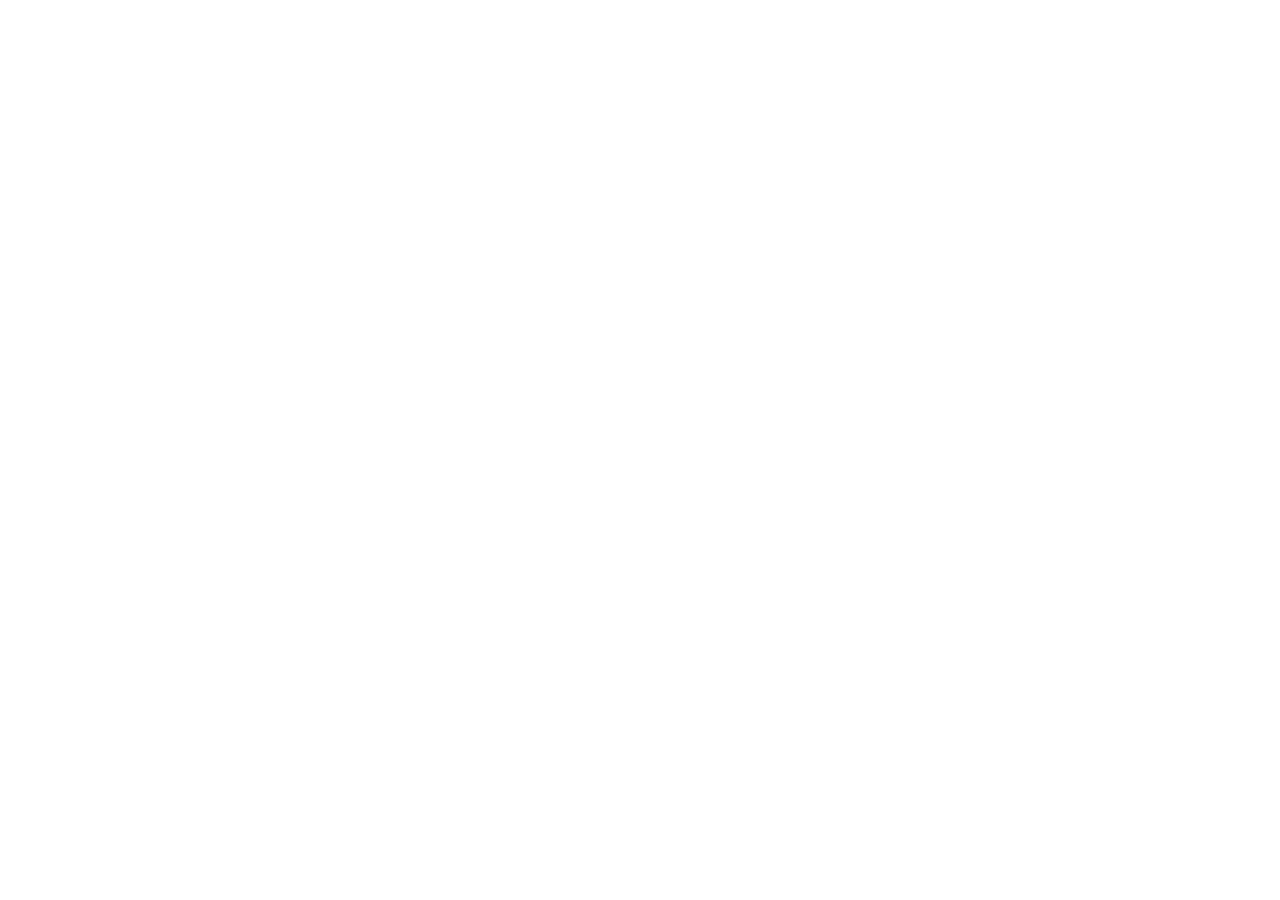
==== index.html @ 2548468d "Serve cloud-enabled editor as index.html Co-authored-by: Copilot <223556219+Copilot@users.noreply.gi" ====
<!doctype html>
<html>
  <head>
    <meta http-equiv="Content-Type" content="text/html;charset=UTF-8" />
    <script
      src="https://code.jquery.com/jquery-3.2.1.min.js"
      integrity="sha256-hwg4gsxgFZhOsEEamdOYGBf13FyQuiTwlAQgxVSNgt4="
      crossorigin="anonymous"></script>
    <script type="text/javascript" src="simcir.js"></script>
    <link rel="stylesheet" type="text/css" href="simcir.css" />
    <script type="text/javascript" src="simcir-basicset.js"></script>
    <link rel="stylesheet" type="text/css" href="simcir-basicset.css" />
    <script type="text/javascript" src="simcir-library.js"></script>
    <script type="text/javascript" src="vattend-client.js"></script>
    <script type="text/javascript">
$(function() {

  var $s = simcir;
  var $simcir = $('#mySimcir');
  var $status = $('#status');
  var $list = $('#circuitList');
  var $name = $('#circuitName');

  var getCircuitData = function() {
    return JSON.parse($s.controller($simcir.find('.simcir-workspace') ).text() );
  };
  var setCircuitData = function(data) {
    $s.setupSimcir($simcir, data);
  };
  var message = function(text) { $status.text(text); };

  var refreshList = function() {
    return vattend.list().then(function(items) {
      $list.empty();
      items.forEach(function(c) {
        $('<option>').val(c.id).text(c.name + '  (' + c.updated_at.slice(0, 16).replace('T', ' ') + ')').
          data('name', c.name).appendTo($list);
      });
    });
  };

  var render = function() {
    var loggedIn = vattend.isLoggedIn();
    $('#loginBtn').toggle(!loggedIn);
    $('#logoutBtn').toggle(loggedIn);
    $('.cloud-ops').toggle(loggedIn);
    if (!loggedIn) { message('ログインすると回路を保存できます'); return; }
    vattend.me().then(function(me) {
      message(me.name + ' としてログイン中');
      return refreshList();
    }).catch(function() { render(); });
  };

  var run = function(promise, okText) {
    return promise.then(function(r) {
      if (okText) { message(okText); }
      return r;
    }).catch(function(e) {
      message('エラー: ' + e.message);
      if (!vattend.isLoggedIn() ) { render(); }
    });
  };

  $('#loginBtn').click(function() { vattend.login(); });
  $('#logoutBtn').click(function() { vattend.logout(); render(); });

  $('#saveBtn').click(function() {
    var name = $.trim($name.val() );
    if (!name) { message('名前を入力してください'); return; }
    run(vattend.save(name, getCircuitData() ), '保存しました: ' + name).then(refreshList);
  });

  $('#loadBtn').click(function() {
    var id = $list.val();
    if (!id) { return; }
    run(vattend.get(id), '読み込みました').then(function(c) {
      if (!c) { return; }
      setCircuitData(c.data);
      $name.val(c.name);
    });
  });

  $('#deleteBtn').click(function() {
    var $opt = $list.find('option:selected');
    if (!$opt.length || !confirm('「' + $opt.data('name') + '」を削除しますか?') ) { return; }
    run(vattend.remove($opt.val() ), '削除しました').then(refreshList);
  });

  setCircuitData({ width: 800, height: 400 });

  vattend.handleRedirect().catch(function(e) {
    message('ログインに失敗しました: ' + e.message);
  }).then(function() {
    if (!/^ログインに失敗/.test($status.text() ) ) { render(); }
    else { $('#loginBtn').show(); }
  });
});
    </script>
    <title>SimcirJS</title>
  </head>
  <body>
    <div style="margin-bottom:8px;">
      <span id="status"></span>
      <button id="loginBtn" style="display:none;">vattend でログイン</button>
      <button id="logoutBtn" style="display:none;">ログアウト</button>
    </div>
    <div class="cloud-ops" style="display:none; margin-bottom:8px;">
      <input id="circuitName" type="text" maxlength="100" placeholder="回路名" />
      <button id="saveBtn">保存</button>
      <select id="circuitList"></select>
      <button id="loadBtn">読み込み</button>
      <button id="deleteBtn">削除</button>
    </div>
    <div id="mySimcir"></div>
  </body>
</html>
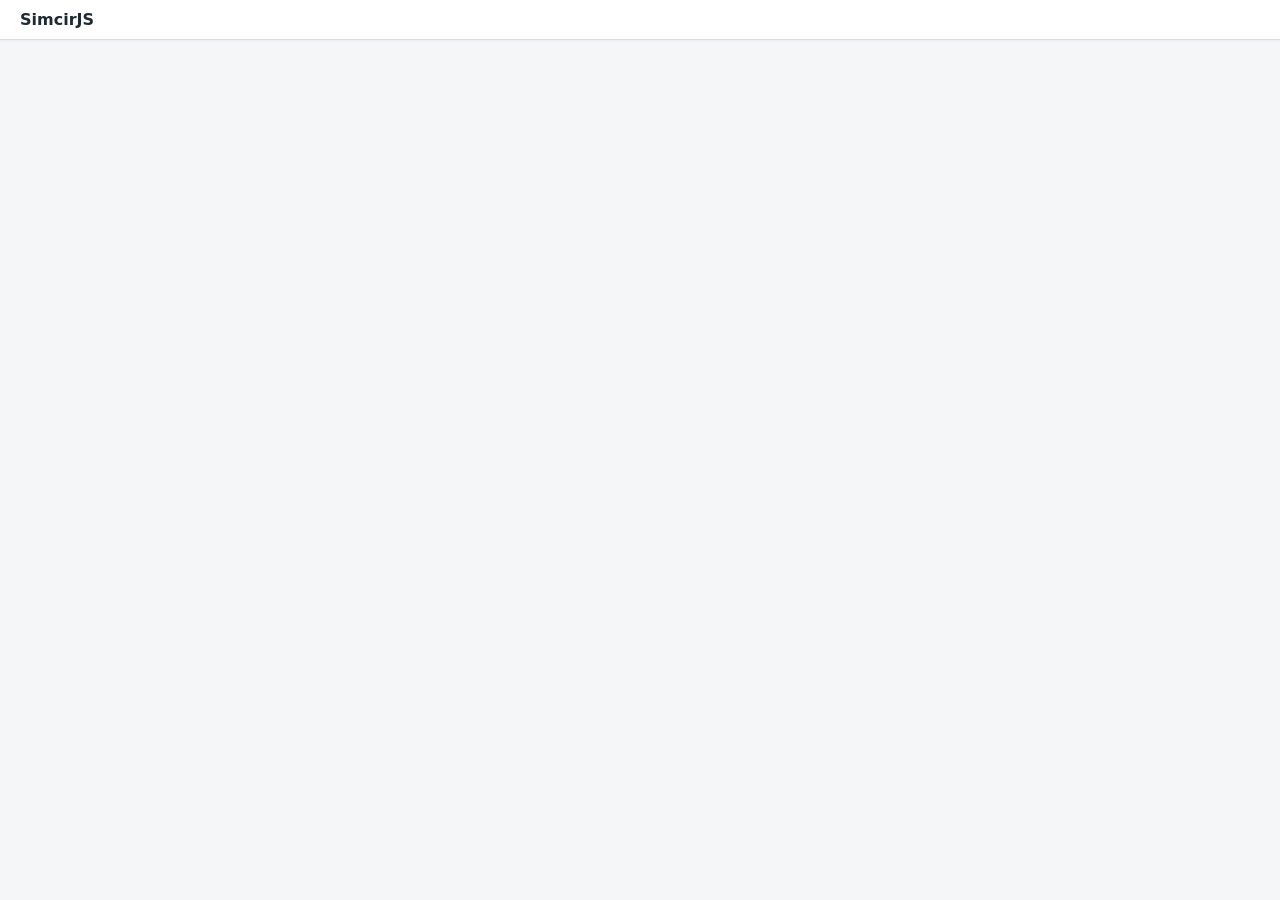
==== commit 51288e41: "Modernize UI: header bar, button styles, toast notifications Co-authored-by: Copilot <223556219+Copi" ====
--- a/index.html
+++ b/index.html
@@ -12,6 +12,8 @@
     <link rel="stylesheet" type="text/css" href="simcir-basicset.css" />
     <script type="text/javascript" src="simcir-library.js"></script>
     <script type="text/javascript" src="vattend-client.js"></script>
+    <link rel="stylesheet" type="text/css" href="style.css" />
+    <meta name="viewport" content="width=device-width, initial-scale=1" />
     <script type="text/javascript">
 $(function() {
 
@@ -27,15 +29,26 @@
   var setCircuitData = function(data) {
     $s.setupSimcir($simcir, data);
   };
-  var message = function(text) { $status.text(text); };
+  var toastTimer = null;
+  var message = function(text, isError) {
+    var $t = $('#toast');
+    $t.text(text).toggleClass('error', !!isError).addClass('show');
+    clearTimeout(toastTimer);
+    toastTimer = setTimeout(function() { $t.removeClass('show'); }, isError ? 5000 : 2500);
+  };
+  var setUser = function(text) { $status.text(text); };
 
   var refreshList = function() {
     return vattend.list().then(function(items) {
+      var selected = $list.val();
       $list.empty();
       items.forEach(function(c) {
         $('<option>').val(c.id).text(c.name + '  (' + c.updated_at.slice(0, 16).replace('T', ' ') + ')').
           data('name', c.name).appendTo($list);
       });
+      if (selected) { $list.val(selected); }
+    }).catch(function(e) {
+      message('一覧の取得に失敗しました: ' + e.message, true);
     });
   };
 
@@ -44,9 +57,9 @@
     $('#loginBtn').toggle(!loggedIn);
     $('#logoutBtn').toggle(loggedIn);
     $('.cloud-ops').toggle(loggedIn);
-    if (!loggedIn) { message('ログインすると回路を保存できます'); return; }
+    if (!loggedIn) { setUser(''); return; }
     vattend.me().then(function(me) {
-      message(me.name + ' としてログイン中');
+      setUser(me.name + ' さん');
       return refreshList();
     }).catch(function() { render(); });
   };
@@ -56,7 +69,7 @@
       if (okText) { message(okText); }
       return r;
     }).catch(function(e) {
-      message('エラー: ' + e.message);
+      message('エラー: ' + e.message, true);
       if (!vattend.isLoggedIn() ) { render(); }
     });
   };
@@ -66,7 +79,7 @@
 
   $('#saveBtn').click(function() {
     var name = $.trim($name.val() );
-    if (!name) { message('名前を入力してください'); return; }
+    if (!name) { message('名前を入力してください', true); return; }
     run(vattend.save(name, getCircuitData() ), '保存しました: ' + name).then(refreshList);
   });
 
@@ -86,31 +99,40 @@
     run(vattend.remove($opt.val() ), '削除しました').then(refreshList);
   });
 
-  setCircuitData({ width: 800, height: 400 });
+  setCircuitData({
+    width: Math.max(600, window.innerWidth - 40),
+    height: Math.max(400, window.innerHeight - 100)
+  });
+  var loginFailed = false;
 
   vattend.handleRedirect().catch(function(e) {
-    message('ログインに失敗しました: ' + e.message);
+    loginFailed = true;
+    message('ログインに失敗しました: ' + e.message, true);
   }).then(function() {
-    if (!/^ログインに失敗/.test($status.text() ) ) { render(); }
-    else { $('#loginBtn').show(); }
+    render();
   });
 });
     </script>
     <title>SimcirJS</title>
   </head>
   <body>
-    <div style="margin-bottom:8px;">
-      <span id="status"></span>
-      <button id="loginBtn" style="display:none;">vattend でログイン</button>
+    <header class="app-header">
+      <span class="app-title">SimcirJS</span>
+      <div class="cloud-ops" style="display:none;">
+        <input id="circuitName" type="text" maxlength="100" placeholder="回路名" />
+        <button id="saveBtn" class="primary">保存</button>
+        <select id="circuitList" aria-label="保存済みの回路"></select>
+        <button id="loadBtn">読み込み</button>
+        <button id="deleteBtn" class="danger">削除</button>
+      </div>
+      <span class="spacer"></span>
+      <span id="status" class="user"></span>
+      <button id="loginBtn" class="primary" style="display:none;">vattend でログイン</button>
       <button id="logoutBtn" style="display:none;">ログアウト</button>
-    </div>
-    <div class="cloud-ops" style="display:none; margin-bottom:8px;">
-      <input id="circuitName" type="text" maxlength="100" placeholder="回路名" />
-      <button id="saveBtn">保存</button>
-      <select id="circuitList"></select>
-      <button id="loadBtn">読み込み</button>
-      <button id="deleteBtn">削除</button>
-    </div>
-    <div id="mySimcir"></div>
+    </header>
+    <main>
+      <div id="mySimcir"></div>
+    </main>
+    <div id="toast" role="status"></div>
   </body>
 </html>
--- a/style.css
+++ b/style.css
@@ -0,0 +1,111 @@
+:root {
+  --bg: #f4f6f8;
+  --surface: #ffffff;
+  --border: #d9dee4;
+  --text: #1f2933;
+  --muted: #6b7785;
+  --primary: #2563eb;
+  --primary-hover: #1d4ed8;
+  --danger: #dc2626;
+  --danger-hover: #b91c1c;
+  --radius: 8px;
+}
+
+* { box-sizing: border-box; }
+
+body {
+  margin: 0;
+  background: var(--bg);
+  color: var(--text);
+  font-family: system-ui, -apple-system, "Segoe UI", "Hiragino Sans", "Noto Sans JP", "Yu Gothic UI", sans-serif;
+  font-size: 14px;
+}
+
+.app-header {
+  position: sticky;
+  top: 0;
+  z-index: 10;
+  display: flex;
+  flex-wrap: wrap;
+  align-items: center;
+  gap: 12px;
+  padding: 10px 20px;
+  background: var(--surface);
+  border-bottom: 1px solid var(--border);
+  box-shadow: 0 1px 3px rgba(0, 0, 0, 0.05);
+}
+
+.app-title { font-size: 16px; font-weight: 600; margin-right: 8px; }
+
+.cloud-ops {
+  display: flex;
+  flex-wrap: wrap;
+  align-items: center;
+  gap: 8px;
+  flex: 1;
+}
+
+.spacer { flex: 1; }
+
+.user { color: var(--muted); font-size: 13px; }
+
+input[type=text], select {
+  height: 34px;
+  padding: 0 10px;
+  border: 1px solid var(--border);
+  border-radius: var(--radius);
+  background: var(--surface);
+  color: inherit;
+  font: inherit;
+}
+input[type=text] { width: 180px; }
+select { max-width: 280px; }
+input[type=text]:focus, select:focus, button:focus-visible {
+  outline: 2px solid rgba(37, 99, 235, 0.4);
+  outline-offset: 1px;
+}
+
+button {
+  height: 34px;
+  padding: 0 14px;
+  border: 1px solid var(--border);
+  border-radius: var(--radius);
+  background: var(--surface);
+  color: inherit;
+  font: inherit;
+  cursor: pointer;
+  transition: background 0.15s, border-color 0.15s;
+}
+button:hover { background: #eef1f5; }
+button.primary { background: var(--primary); border-color: var(--primary); color: #fff; }
+button.primary:hover { background: var(--primary-hover); border-color: var(--primary-hover); }
+button.danger { color: var(--danger); }
+button.danger:hover { background: var(--danger); border-color: var(--danger); color: #fff; }
+
+main { padding: 16px 20px; }
+
+#mySimcir {
+  background: var(--surface);
+  border-radius: var(--radius);
+  box-shadow: 0 1px 4px rgba(0, 0, 0, 0.08);
+  overflow: hidden;
+  display: inline-block;
+}
+#mySimcir .simcir-workspace { border: none; }
+
+#toast {
+  position: fixed;
+  left: 50%;
+  bottom: 24px;
+  transform: translate(-50%, 16px);
+  padding: 10px 18px;
+  border-radius: var(--radius);
+  background: #1f2933;
+  color: #fff;
+  box-shadow: 0 4px 12px rgba(0, 0, 0, 0.25);
+  opacity: 0;
+  pointer-events: none;
+  transition: opacity 0.2s, transform 0.2s;
+}
+#toast.show { opacity: 1; transform: translate(-50%, 0); }
+#toast.error { background: var(--danger); }
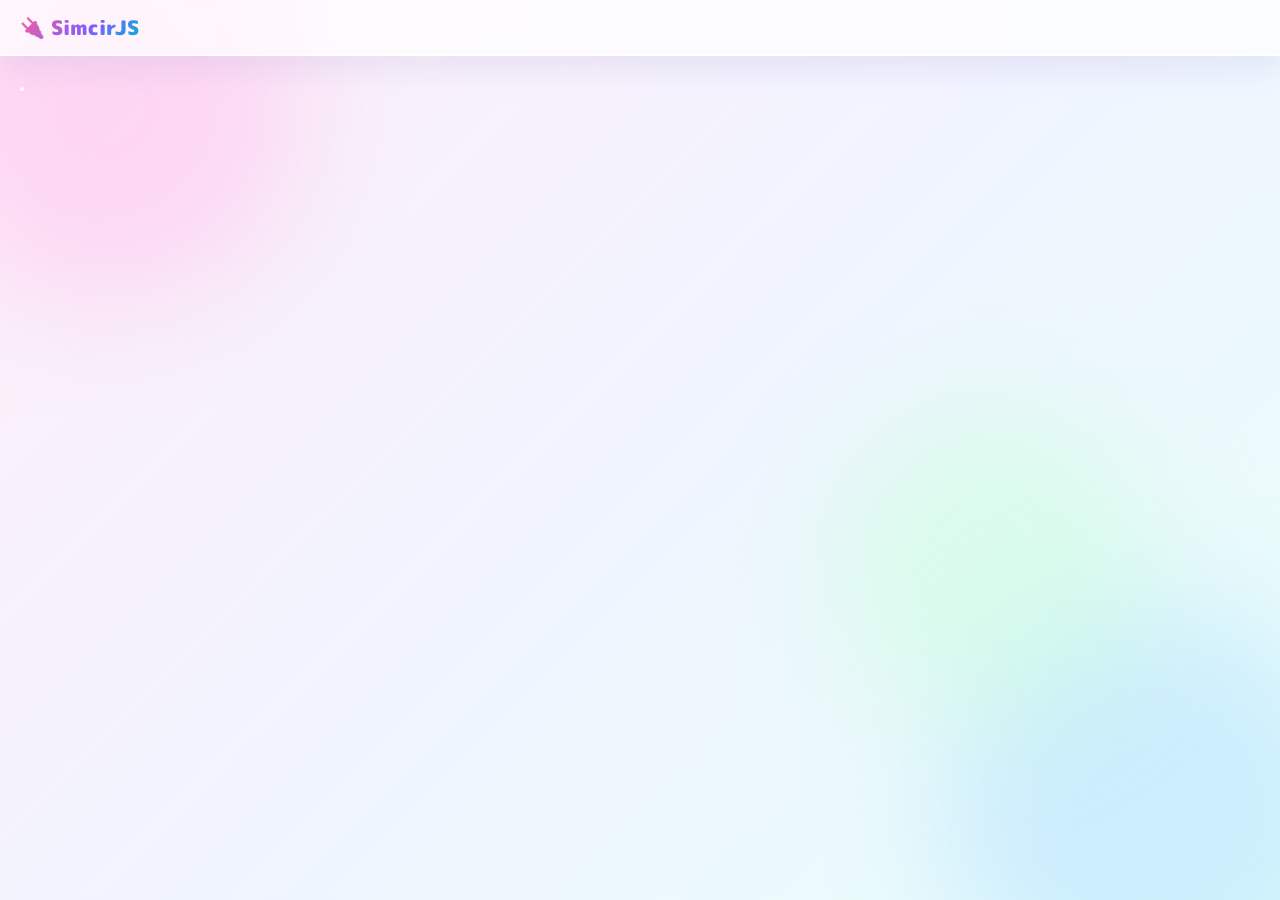
==== commit e481b827: "Restyle to match arkwakl apps; place circuit groups side by side Co-authored-by: Copilot <223556219+" ====
--- a/index.html
+++ b/index.html
@@ -12,6 +12,9 @@
     <link rel="stylesheet" type="text/css" href="simcir-basicset.css" />
     <script type="text/javascript" src="simcir-library.js"></script>
     <script type="text/javascript" src="vattend-client.js"></script>
+    <link rel="preconnect" href="https://fonts.googleapis.com" />
+    <link rel="preconnect" href="https://fonts.gstatic.com" crossorigin />
+    <link href="https://fonts.googleapis.com/css2?family=M+PLUS+Rounded+1c:wght@400;700;800;900&family=Quicksand:wght@600;700&display=swap" rel="stylesheet" />
     <link rel="stylesheet" type="text/css" href="style.css" />
     <meta name="viewport" content="width=device-width, initial-scale=1" />
     <script type="text/javascript">
@@ -22,6 +25,8 @@
   var $status = $('#status');
   var $list = $('#circuitList');
   var $name = $('#circuitName');
+  var $samples = $('#sampleList');
+  var canManageSamples = false;
 
   var getCircuitData = function() {
     return JSON.parse($s.controller($simcir.find('.simcir-workspace') ).text() );
@@ -38,15 +43,20 @@
   };
   var setUser = function(text) { $status.text(text); };
 
+  var fillSelect = function($select, items, withDate) {
+    var selected = $select.val();
+    $select.empty();
+    items.forEach(function(c) {
+      var label = withDate ? c.name + '  (' + c.updated_at.slice(0, 16).replace('T', ' ') + ')' : c.name;
+      $('<option>').val(c.id).text(label).data('name', c.name).appendTo($select);
+    });
+    if (selected) { $select.val(selected); }
+  };
+
   var refreshList = function() {
-    return vattend.list().then(function(items) {
-      var selected = $list.val();
-      $list.empty();
-      items.forEach(function(c) {
-        $('<option>').val(c.id).text(c.name + '  (' + c.updated_at.slice(0, 16).replace('T', ' ') + ')').
-          data('name', c.name).appendTo($list);
-      });
-      if (selected) { $list.val(selected); }
+    return Promise.all([vattend.list(), vattend.listSamples()]).then(function(r) {
+      fillSelect($list, r[0], true);
+      fillSelect($samples, r[1], false);
     }).catch(function(e) {
       message('一覧の取得に失敗しました: ' + e.message, true);
     });
@@ -57,9 +67,11 @@
     $('#loginBtn').toggle(!loggedIn);
     $('#logoutBtn').toggle(loggedIn);
     $('.cloud-ops').toggle(loggedIn);
-    if (!loggedIn) { setUser(''); return; }
+    if (!loggedIn) { canManageSamples = false; $('.staff-only').hide(); setUser(''); return; }
     vattend.me().then(function(me) {
-      setUser(me.name + ' さん');
+      canManageSamples = !!me.can_manage_samples;
+      setUser(me.name + ' さん' + (me.is_superuser ? ' (管理者)' : me.is_staff ? ' (スタッフ)' : '') );
+      $('.staff-only').toggle(canManageSamples);
       return refreshList();
     }).catch(function() { render(); });
   };
@@ -93,6 +105,29 @@
     });
   });
 
+  $('#sampleLoadBtn').click(function() {
+    var id = $samples.val();
+    if (!id) { return; }
+    run(vattend.getSample(id), 'サンプルを読み込みました').then(function(c) {
+      if (!c) { return; }
+      setCircuitData(c.data);
+      $name.val(c.name);
+    });
+  });
+
+  $('#publishBtn').click(function() {
+    var $opt = $list.find('option:selected');
+    if (!$opt.length) { message('「ユーザー作成回路」から回路を選択してください', true); return; }
+    if (!confirm('「' + $opt.data('name') + '」をサンプル回路に登録します(同名のサンプルは上書き)。よろしいですか?') ) { return; }
+    run(vattend.publishSample($opt.val() ), 'サンプルに登録しました: ' + $opt.data('name') ).then(refreshList);
+  });
+
+  $('#sampleDeleteBtn').click(function() {
+    var $opt = $samples.find('option:selected');
+    if (!$opt.length || !confirm('サンプル「' + $opt.data('name') + '」を削除しますか?') ) { return; }
+    run(vattend.removeSample($opt.val() ), 'サンプルを削除しました').then(refreshList);
+  });
+
   $('#deleteBtn').click(function() {
     var $opt = $list.find('option:selected');
     if (!$opt.length || !confirm('「' + $opt.data('name') + '」を削除しますか?') ) { return; }
@@ -103,10 +138,8 @@
     width: Math.max(600, window.innerWidth - 40),
     height: Math.max(400, window.innerHeight - 100)
   });
-  var loginFailed = false;
 
   vattend.handleRedirect().catch(function(e) {
-    loginFailed = true;
     message('ログインに失敗しました: ' + e.message, true);
   }).then(function() {
     render();
@@ -116,14 +149,29 @@
     <title>SimcirJS</title>
   </head>
   <body>
+    <div class="bg-blobs" aria-hidden="true">
+      <div class="blob blob-1"></div>
+      <div class="blob blob-2"></div>
+      <div class="blob blob-3"></div>
+    </div>
     <header class="app-header">
-      <span class="app-title">SimcirJS</span>
+      <span class="app-title">🔌 SimcirJS</span>
       <div class="cloud-ops" style="display:none;">
-        <input id="circuitName" type="text" maxlength="100" placeholder="回路名" />
-        <button id="saveBtn" class="primary">保存</button>
-        <select id="circuitList" aria-label="保存済みの回路"></select>
-        <button id="loadBtn">読み込み</button>
-        <button id="deleteBtn" class="danger">削除</button>
+        <fieldset class="group group-user">
+          <legend>ユーザー作成回路</legend>
+          <input id="circuitName" type="text" maxlength="100" placeholder="回路名" />
+          <button id="saveBtn" class="primary">保存</button>
+          <select id="circuitList" aria-label="ユーザー作成回路"></select>
+          <button id="loadBtn">読み込み</button>
+          <button id="deleteBtn" class="danger">削除</button>
+          <button id="publishBtn" class="staff-only" style="display:none;" title="選択中の回路をサンプル回路として全員に公開">サンプルに登録</button>
+        </fieldset>
+        <fieldset class="group group-sample">
+          <legend>サンプル回路</legend>
+          <select id="sampleList" aria-label="サンプル回路"></select>
+          <button id="sampleLoadBtn">読み込み</button>
+          <button id="sampleDeleteBtn" class="danger staff-only" style="display:none;">削除</button>
+        </fieldset>
       </div>
       <span class="spacer"></span>
       <span id="status" class="user"></span>
--- a/style.css
+++ b/style.css
@@ -1,25 +1,44 @@
 :root {
-  --bg: #f4f6f8;
-  --surface: #ffffff;
-  --border: #d9dee4;
-  --text: #1f2933;
-  --muted: #6b7785;
-  --primary: #2563eb;
-  --primary-hover: #1d4ed8;
-  --danger: #dc2626;
-  --danger-hover: #b91c1c;
-  --radius: 8px;
+  --bg-gradient: linear-gradient(135deg, #ffeef8 0%, #f0f4ff 50%, #e8fffa 100%);
+  --text-main: #3a3b5a;
+  --text-sub: #7a7c9f;
+  --card-bg: rgba(255, 255, 255, 0.85);
+  --card-border: rgba(255, 255, 255, 0.95);
+  --shadow-soft: 0 12px 30px rgba(175, 160, 215, 0.2);
+  --grad-primary: linear-gradient(135deg, #ff7ba8, #9f6bf6);
+  --grad-sample: linear-gradient(135deg, #38c89b, #339af0);
+  --danger: #ff5e7e;
+  --radius-lg: 28px;
+  --radius-sm: 16px;
 }
 
 * { box-sizing: border-box; }
 
 body {
   margin: 0;
-  background: var(--bg);
-  color: var(--text);
-  font-family: system-ui, -apple-system, "Segoe UI", "Hiragino Sans", "Noto Sans JP", "Yu Gothic UI", sans-serif;
+  min-height: 100vh;
+  background: var(--bg-gradient);
+  background-attachment: fixed;
+  color: var(--text-main);
+  font-family: "M PLUS Rounded 1c", "Quicksand", system-ui, "Hiragino Sans", "Noto Sans JP", sans-serif;
   font-size: 14px;
+  position: relative;
 }
+
+.bg-blobs { position: fixed; inset: 0; pointer-events: none; z-index: 0; overflow: hidden; }
+.blob { position: absolute; border-radius: 50%; filter: blur(60px); opacity: 0.45;
+  animation: floatSlow 12s ease-in-out infinite alternate; }
+.blob-1 { width: 380px; height: 380px; background: #ffb8eb; top: -80px; left: -80px; }
+.blob-2 { width: 420px; height: 420px; background: #a9dcff; bottom: -120px; right: -80px; animation-delay: -4s; }
+.blob-3 { width: 320px; height: 320px; background: #c3ffd8; top: 45%; left: 65%; animation-delay: -7s; }
+@keyframes floatSlow {
+  0% { transform: translate(0, 0) scale(1); }
+  50% { transform: translate(30px, -25px) scale(1.08); }
+  100% { transform: translate(-25px, 20px) scale(0.95); }
+}
+@media (prefers-reduced-motion: reduce) { .blob { animation: none; } }
+
+.app-header, main { position: relative; z-index: 1; }
 
 .app-header {
   position: sticky;
@@ -28,84 +47,135 @@
   display: flex;
   flex-wrap: wrap;
   align-items: center;
-  gap: 12px;
-  padding: 10px 20px;
-  background: var(--surface);
-  border-bottom: 1px solid var(--border);
-  box-shadow: 0 1px 3px rgba(0, 0, 0, 0.05);
+  gap: 12px 16px;
+  padding: 12px 20px;
+  background: rgba(255, 255, 255, 0.72);
+  backdrop-filter: blur(14px);
+  -webkit-backdrop-filter: blur(14px);
+  border-bottom: 2.5px solid var(--card-border);
+  box-shadow: var(--shadow-soft);
 }
 
-.app-title { font-size: 16px; font-weight: 600; margin-right: 8px; }
+.app-title {
+  font-size: 20px;
+  font-weight: 900;
+  white-space: nowrap;
+  background: linear-gradient(135deg, #ff5e98 0%, #7d5fff 60%, #00b4d8 100%);
+  -webkit-background-clip: text;
+  background-clip: text;
+  -webkit-text-fill-color: transparent;
+}
 
+/* 2 つのグループを横並びにする */
 .cloud-ops {
+  display: flex;
+  flex-direction: row;
+  flex-wrap: wrap;
+  align-items: stretch;
+  gap: 12px;
+  flex: 1;
+  min-width: 0;
+}
+
+.group {
   display: flex;
   flex-wrap: wrap;
   align-items: center;
   gap: 8px;
-  flex: 1;
+  margin: 0;
+  padding: 4px 14px 10px;
+  min-width: 0;
+  background: var(--card-bg);
+  border: 2.5px solid var(--card-border);
+  border-radius: var(--radius-sm);
+  box-shadow: 0 4px 14px rgba(175, 160, 215, 0.18);
 }
+.group legend {
+  padding: 0 8px;
+  font-size: 12px;
+  font-weight: 800;
+  color: var(--text-sub);
+}
+.group-user legend { color: #d6479a; }
+.group-sample legend { color: #1f9d7a; }
 
-.spacer { flex: 1; }
-
-.user { color: var(--muted); font-size: 13px; }
+.spacer { flex: 0 0 auto; margin-left: auto; }
+.user { color: var(--text-sub); font-weight: 700; font-size: 13px; }
 
 input[type=text], select {
-  height: 34px;
-  padding: 0 10px;
-  border: 1px solid var(--border);
-  border-radius: var(--radius);
-  background: var(--surface);
+  height: 36px;
+  padding: 0 12px;
+  border: 2px solid rgba(160, 140, 210, 0.25);
+  border-radius: 12px;
+  background: rgba(255, 255, 255, 0.9);
   color: inherit;
   font: inherit;
 }
-input[type=text] { width: 180px; }
-select { max-width: 280px; }
+input[type=text] { width: 160px; }
+select { max-width: 240px; }
 input[type=text]:focus, select:focus, button:focus-visible {
-  outline: 2px solid rgba(37, 99, 235, 0.4);
+  outline: 3px solid rgba(159, 107, 246, 0.35);
   outline-offset: 1px;
 }
 
 button {
-  height: 34px;
-  padding: 0 14px;
-  border: 1px solid var(--border);
-  border-radius: var(--radius);
-  background: var(--surface);
-  color: inherit;
+  height: 36px;
+  padding: 0 16px;
+  border: 2px solid rgba(160, 140, 210, 0.25);
+  border-radius: 12px;
+  background: rgba(255, 255, 255, 0.9);
+  color: var(--text-main);
   font: inherit;
+  font-weight: 800;
   cursor: pointer;
-  transition: background 0.15s, border-color 0.15s;
+  transition: transform 0.2s cubic-bezier(0.34, 1.56, 0.64, 1), box-shadow 0.2s, filter 0.2s;
 }
-button:hover { background: #eef1f5; }
-button.primary { background: var(--primary); border-color: var(--primary); color: #fff; }
-button.primary:hover { background: var(--primary-hover); border-color: var(--primary-hover); }
-button.danger { color: var(--danger); }
+button:hover { transform: translateY(-2px); box-shadow: 0 6px 14px rgba(160, 140, 210, 0.3); }
+button:active { transform: translateY(0); }
+button.primary {
+  background: var(--grad-primary);
+  border-color: transparent;
+  color: #fff;
+  box-shadow: 0 4px 12px rgba(159, 107, 246, 0.35);
+}
+button.primary:hover { filter: brightness(1.06); }
+.group-sample button:not(.danger) {
+  background: var(--grad-sample);
+  border-color: transparent;
+  color: #fff;
+}
+button.danger { color: var(--danger); border-color: rgba(255, 94, 126, 0.4); }
 button.danger:hover { background: var(--danger); border-color: var(--danger); color: #fff; }
 
-main { padding: 16px 20px; }
+main { padding: 20px; }
 
 #mySimcir {
-  background: var(--surface);
-  border-radius: var(--radius);
-  box-shadow: 0 1px 4px rgba(0, 0, 0, 0.08);
+  display: inline-block;
+  background: var(--card-bg);
+  backdrop-filter: blur(14px);
+  -webkit-backdrop-filter: blur(14px);
+  border: 2.5px solid var(--card-border);
+  border-radius: var(--radius-lg);
+  box-shadow: var(--shadow-soft);
   overflow: hidden;
-  display: inline-block;
 }
 #mySimcir .simcir-workspace { border: none; }
 
 #toast {
   position: fixed;
   left: 50%;
-  bottom: 24px;
+  bottom: 28px;
+  z-index: 20;
   transform: translate(-50%, 16px);
-  padding: 10px 18px;
-  border-radius: var(--radius);
-  background: #1f2933;
+  padding: 12px 22px;
+  border-radius: 999px;
+  background: var(--grad-primary);
   color: #fff;
-  box-shadow: 0 4px 12px rgba(0, 0, 0, 0.25);
+  font-weight: 800;
+  box-shadow: 0 10px 28px rgba(125, 95, 255, 0.4);
   opacity: 0;
   pointer-events: none;
-  transition: opacity 0.2s, transform 0.2s;
+  transition: opacity 0.25s, transform 0.25s cubic-bezier(0.34, 1.56, 0.64, 1);
 }
 #toast.show { opacity: 1; transform: translate(-50%, 0); }
-#toast.error { background: var(--danger); }
+#toast.error { background: linear-gradient(135deg, #ff5e7e, #ff8a5c); }
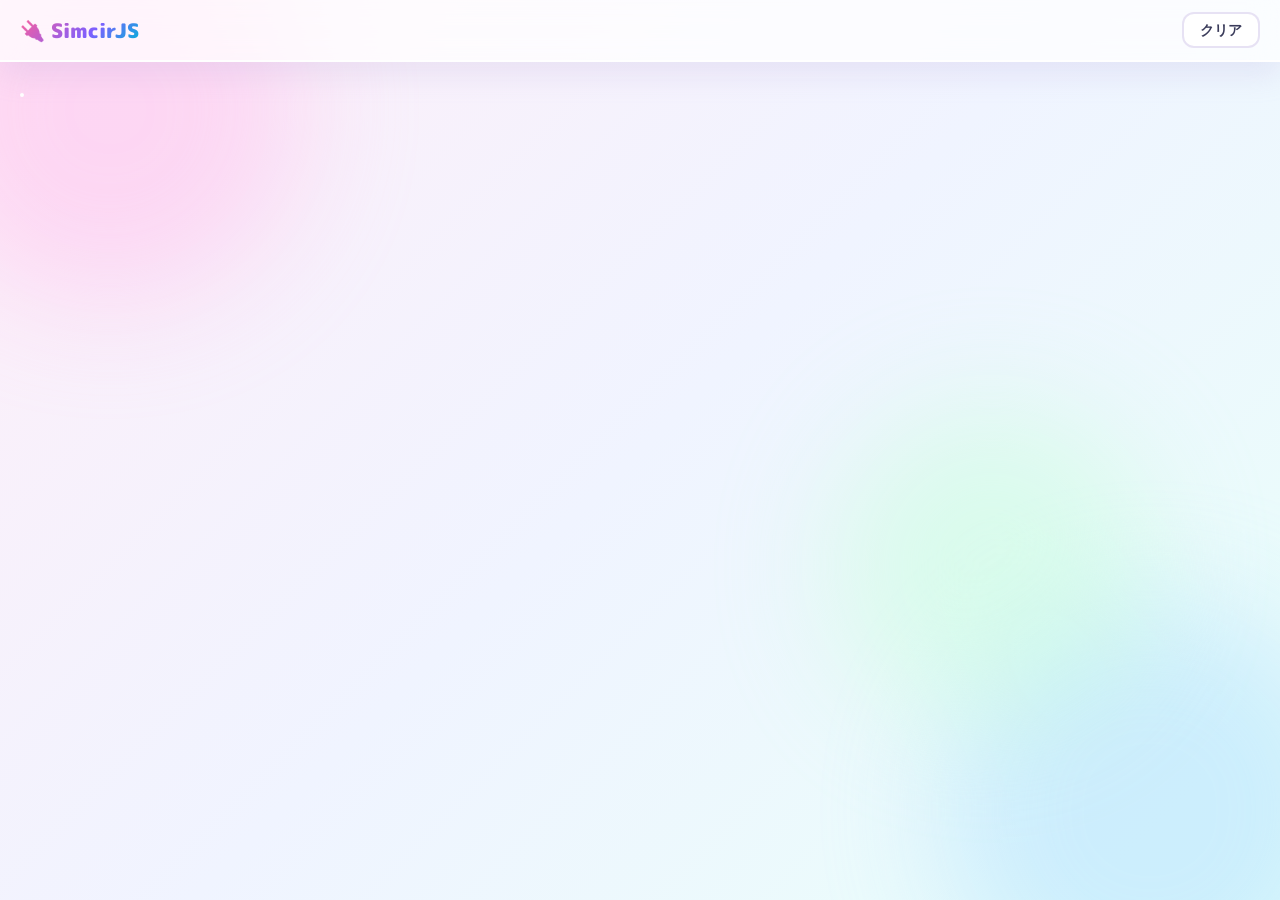
==== commit 3c3bdb40: "クリアボタン実装" ====
--- a/index.html
+++ b/index.html
@@ -27,12 +27,20 @@
   var $name = $('#circuitName');
   var $samples = $('#sampleList');
   var canManageSamples = false;
+  var savedCircuitData = null;
 
   var getCircuitData = function() {
     return JSON.parse($s.controller($simcir.find('.simcir-workspace') ).text() );
   };
+  var cloneCircuitData = function(data) {
+    return JSON.parse(JSON.stringify(data));
+  };
+  var isSameCircuitData = function(data1, data2) {
+    return JSON.stringify(data1) == JSON.stringify(data2);
+  };
   var setCircuitData = function(data) {
     $s.setupSimcir($simcir, data);
+    savedCircuitData = cloneCircuitData(getCircuitData() );
   };
   var toastTimer = null;
   var message = function(text, isError) {
@@ -92,7 +100,11 @@
   $('#saveBtn').click(function() {
     var name = $.trim($name.val() );
     if (!name) { message('名前を入力してください', true); return; }
-    run(vattend.save(name, getCircuitData() ), '保存しました: ' + name).then(refreshList);
+    run(vattend.save(name, getCircuitData() ), '保存しました: ' + name).then(function(r) {
+      if (!r) { return; }
+      savedCircuitData = cloneCircuitData(getCircuitData() );
+      return refreshList();
+    });
   });
 
   $('#loadBtn').click(function() {
@@ -113,6 +125,14 @@
       setCircuitData(c.data);
       $name.val(c.name);
     });
+  });
+
+  $('#clearBtn').click(function() {
+    if (!isSameCircuitData(getCircuitData(), savedCircuitData) &&
+        !confirm('保存されていない変更があります。初期状態に戻しますか?') ) {
+      return;
+    }
+    setCircuitData(savedCircuitData);
   });
 
   $('#publishBtn').click(function() {
@@ -175,6 +195,7 @@
       </div>
       <span class="spacer"></span>
       <span id="status" class="user"></span>
+      <button id="clearBtn">クリア</button>
       <button id="loginBtn" class="primary" style="display:none;">vattend でログイン</button>
       <button id="logoutBtn" style="display:none;">ログアウト</button>
     </header>
